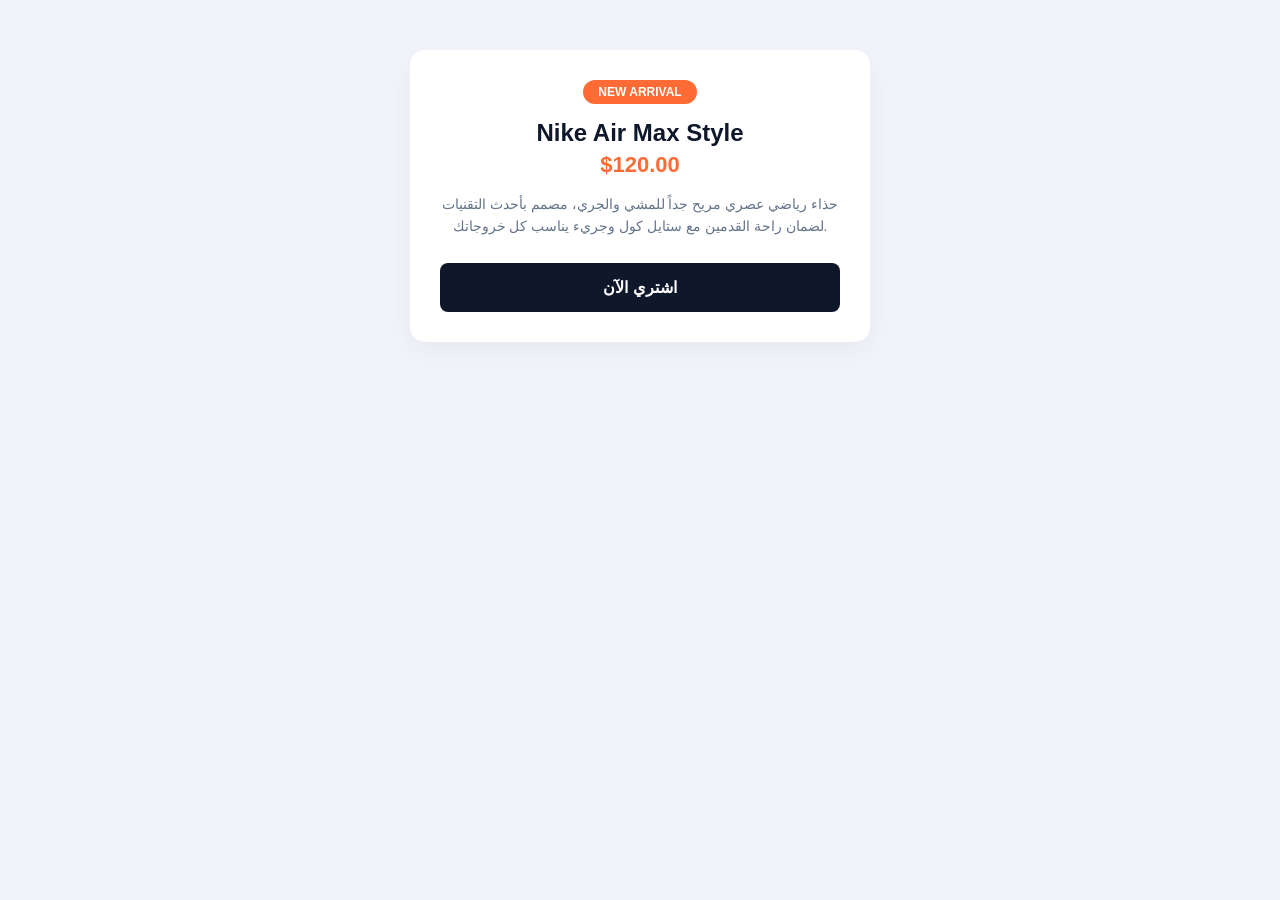
==== guide.html @ 651e229e "Add files via upload" ====
<!DOCTYPE html>
<html lang="ar">
<head>
    <meta charset="UTF-8">
    <title>Sonson Sneakers Store</title>
    <style>
        body {
            background-color: #f1f5f9;
            color: #1e293b;
            font-family: sans-serif;
            margin: 0;
            padding: 50px 20px;
            display: flex;
            justify-content: center;
        }
        .product-card {
            width: 400px;
            background-color: #ffffff;
            padding: 30px;
            border-radius: 15px;
            box-shadow: 0 10px 30px rgba(0,0,0,0.05);
            text-align: center;
        }
        .tag {
            display: inline-block;
            background-color: #ff6b35;
            color: white;
            padding: 5px 15px;
            font-size: 12px;
            font-weight: bold;
            border-radius: 20px;
            text-transform: uppercase;
        }
        .product-title {
            font-size: 24px;
            margin: 15px 0 5px 0;
            color: #0f172a;
        }
        .price {
            font-size: 22px;
            color: #ff6b35;
            font-weight: bold;
            margin-bottom: 15px;
        }
        .description {
            color: #64748b;
            font-size: 14px;
            line-height: 1.6;
            margin-bottom: 25px;
        }
        .btn-buy {
            display: block;
            background-color: #0f172a;
            color: white;
            padding: 15px;
            text-decoration: none;
            font-weight: bold;
            border-radius: 8px;
            transition: 0.3s;
        }
        .btn-buy:hover {
            background-color: #ff6b35;
        }
    </style>
</head>
<body>

    <div class="product-card">
        <span class="tag">New Arrival</span>
        <h2 class="product-title">Nike Air Max Style</h2>
        <div class="price">$120.00</div>
        <p class="description">حذاء رياضي عصري مريح جداً للمشي والجري، مصمم بأحدث التقنيات لضمان راحة القدمين مع ستايل كول وجريء يناسب كل خروجاتك.</p>
        <a href="#" class="btn-buy">اشتري الآن</a>
    </div>

</body>
</html>
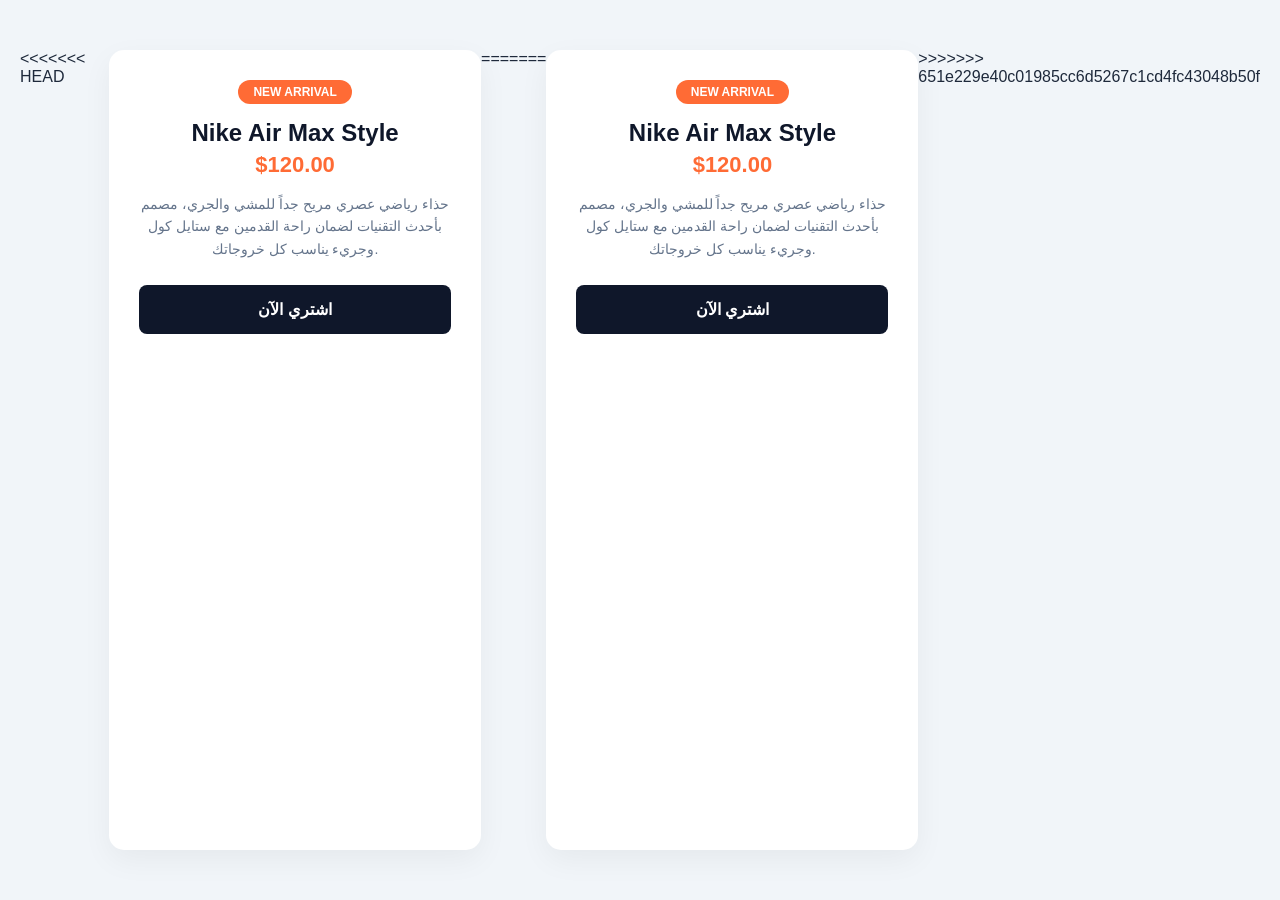
==== commit ac3b0fce: "update" ====
--- a/guide.html
+++ b/guide.html
@@ -1,77 +1,156 @@
-<!DOCTYPE html>
-<html lang="ar">
-<head>
-    <meta charset="UTF-8">
-    <title>Sonson Sneakers Store</title>
-    <style>
-        body {
-            background-color: #f1f5f9;
-            color: #1e293b;
-            font-family: sans-serif;
-            margin: 0;
-            padding: 50px 20px;
-            display: flex;
-            justify-content: center;
-        }
-        .product-card {
-            width: 400px;
-            background-color: #ffffff;
-            padding: 30px;
-            border-radius: 15px;
-            box-shadow: 0 10px 30px rgba(0,0,0,0.05);
-            text-align: center;
-        }
-        .tag {
-            display: inline-block;
-            background-color: #ff6b35;
-            color: white;
-            padding: 5px 15px;
-            font-size: 12px;
-            font-weight: bold;
-            border-radius: 20px;
-            text-transform: uppercase;
-        }
-        .product-title {
-            font-size: 24px;
-            margin: 15px 0 5px 0;
-            color: #0f172a;
-        }
-        .price {
-            font-size: 22px;
-            color: #ff6b35;
-            font-weight: bold;
-            margin-bottom: 15px;
-        }
-        .description {
-            color: #64748b;
-            font-size: 14px;
-            line-height: 1.6;
-            margin-bottom: 25px;
-        }
-        .btn-buy {
-            display: block;
-            background-color: #0f172a;
-            color: white;
-            padding: 15px;
-            text-decoration: none;
-            font-weight: bold;
-            border-radius: 8px;
-            transition: 0.3s;
-        }
-        .btn-buy:hover {
-            background-color: #ff6b35;
-        }
-    </style>
-</head>
-<body>
-
-    <div class="product-card">
-        <span class="tag">New Arrival</span>
-        <h2 class="product-title">Nike Air Max Style</h2>
-        <div class="price">$120.00</div>
-        <p class="description">حذاء رياضي عصري مريح جداً للمشي والجري، مصمم بأحدث التقنيات لضمان راحة القدمين مع ستايل كول وجريء يناسب كل خروجاتك.</p>
-        <a href="#" class="btn-buy">اشتري الآن</a>
-    </div>
-
-</body>
+<<<<<<< HEAD
+<!DOCTYPE html>
+<html lang="ar">
+<head>
+    <meta charset="UTF-8">
+    <title>Sonson Sneakers Store</title>
+    <style>
+        body {
+            background-color: #f1f5f9;
+            color: #1e293b;
+            font-family: sans-serif;
+            margin: 0;
+            padding: 50px 20px;
+            display: flex;
+            justify-content: center;
+        }
+        .product-card {
+            width: 400px;
+            background-color: #ffffff;
+            padding: 30px;
+            border-radius: 15px;
+            box-shadow: 0 10px 30px rgba(0,0,0,0.05);
+            text-align: center;
+        }
+        .tag {
+            display: inline-block;
+            background-color: #ff6b35;
+            color: white;
+            padding: 5px 15px;
+            font-size: 12px;
+            font-weight: bold;
+            border-radius: 20px;
+            text-transform: uppercase;
+        }
+        .product-title {
+            font-size: 24px;
+            margin: 15px 0 5px 0;
+            color: #0f172a;
+        }
+        .price {
+            font-size: 22px;
+            color: #ff6b35;
+            font-weight: bold;
+            margin-bottom: 15px;
+        }
+        .description {
+            color: #64748b;
+            font-size: 14px;
+            line-height: 1.6;
+            margin-bottom: 25px;
+        }
+        .btn-buy {
+            display: block;
+            background-color: #0f172a;
+            color: white;
+            padding: 15px;
+            text-decoration: none;
+            font-weight: bold;
+            border-radius: 8px;
+            transition: 0.3s;
+        }
+        .btn-buy:hover {
+            background-color: #ff6b35;
+        }
+    </style>
+</head>
+<body>
+
+    <div class="product-card">
+        <span class="tag">New Arrival</span>
+        <h2 class="product-title">Nike Air Max Style</h2>
+        <div class="price">$120.00</div>
+        <p class="description">حذاء رياضي عصري مريح جداً للمشي والجري، مصمم بأحدث التقنيات لضمان راحة القدمين مع ستايل كول وجريء يناسب كل خروجاتك.</p>
+        <a href="#" class="btn-buy">اشتري الآن</a>
+    </div>
+
+</body>
+=======
+<!DOCTYPE html>
+<html lang="ar">
+<head>
+    <meta charset="UTF-8">
+    <title>Sonson Sneakers Store</title>
+    <style>
+        body {
+            background-color: #f1f5f9;
+            color: #1e293b;
+            font-family: sans-serif;
+            margin: 0;
+            padding: 50px 20px;
+            display: flex;
+            justify-content: center;
+        }
+        .product-card {
+            width: 400px;
+            background-color: #ffffff;
+            padding: 30px;
+            border-radius: 15px;
+            box-shadow: 0 10px 30px rgba(0,0,0,0.05);
+            text-align: center;
+        }
+        .tag {
+            display: inline-block;
+            background-color: #ff6b35;
+            color: white;
+            padding: 5px 15px;
+            font-size: 12px;
+            font-weight: bold;
+            border-radius: 20px;
+            text-transform: uppercase;
+        }
+        .product-title {
+            font-size: 24px;
+            margin: 15px 0 5px 0;
+            color: #0f172a;
+        }
+        .price {
+            font-size: 22px;
+            color: #ff6b35;
+            font-weight: bold;
+            margin-bottom: 15px;
+        }
+        .description {
+            color: #64748b;
+            font-size: 14px;
+            line-height: 1.6;
+            margin-bottom: 25px;
+        }
+        .btn-buy {
+            display: block;
+            background-color: #0f172a;
+            color: white;
+            padding: 15px;
+            text-decoration: none;
+            font-weight: bold;
+            border-radius: 8px;
+            transition: 0.3s;
+        }
+        .btn-buy:hover {
+            background-color: #ff6b35;
+        }
+    </style>
+</head>
+<body>
+
+    <div class="product-card">
+        <span class="tag">New Arrival</span>
+        <h2 class="product-title">Nike Air Max Style</h2>
+        <div class="price">$120.00</div>
+        <p class="description">حذاء رياضي عصري مريح جداً للمشي والجري، مصمم بأحدث التقنيات لضمان راحة القدمين مع ستايل كول وجريء يناسب كل خروجاتك.</p>
+        <a href="#" class="btn-buy">اشتري الآن</a>
+    </div>
+
+</body>
+>>>>>>> 651e229e40c01985cc6d5267c1cd4fc43048b50f
 </html>
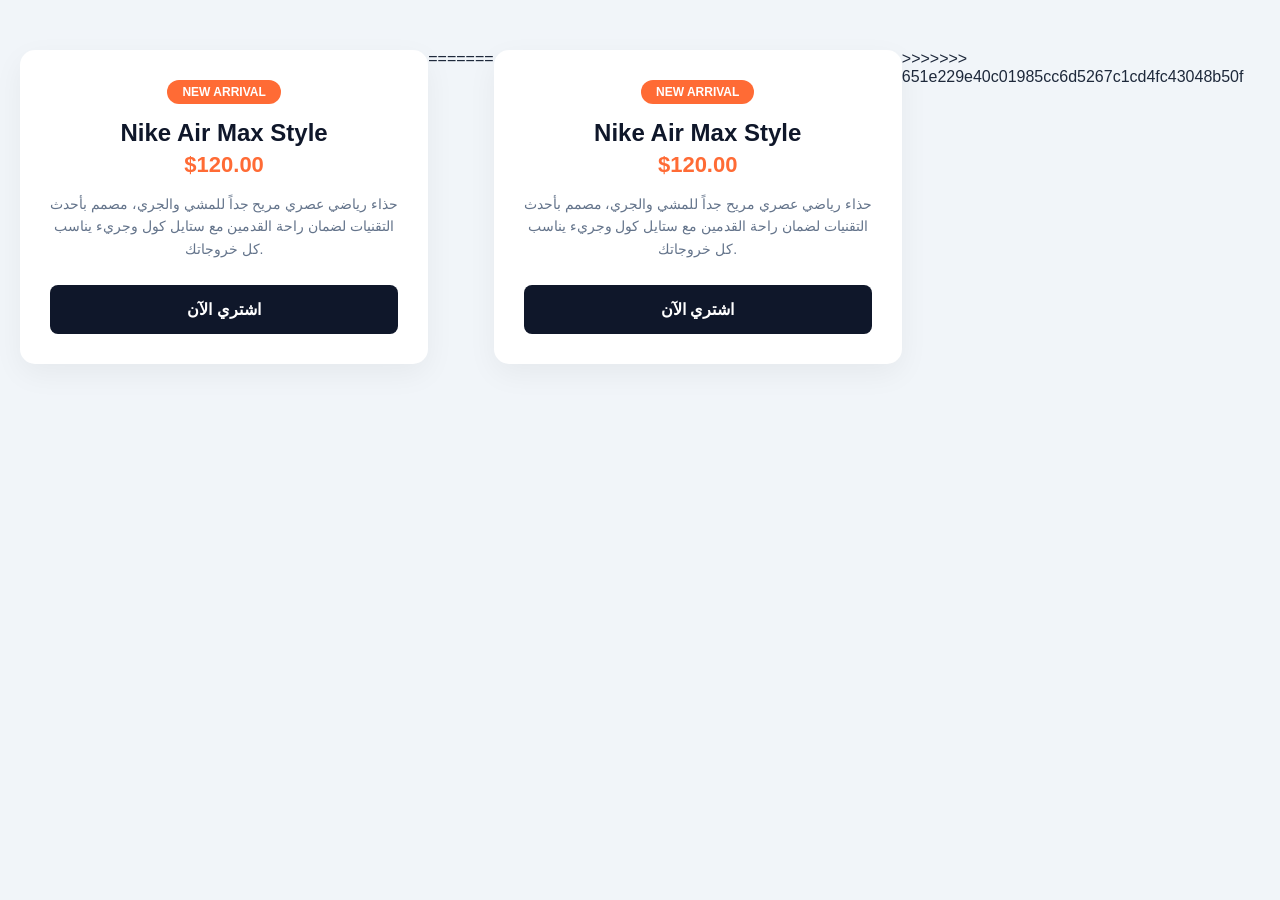
==== commit 5c21abd5: "up" ====
--- a/guide.html
+++ b/guide.html
@@ -1,4 +1,3 @@
-<<<<<<< HEAD
 <!DOCTYPE html>
 <html lang="ar">
 <head>
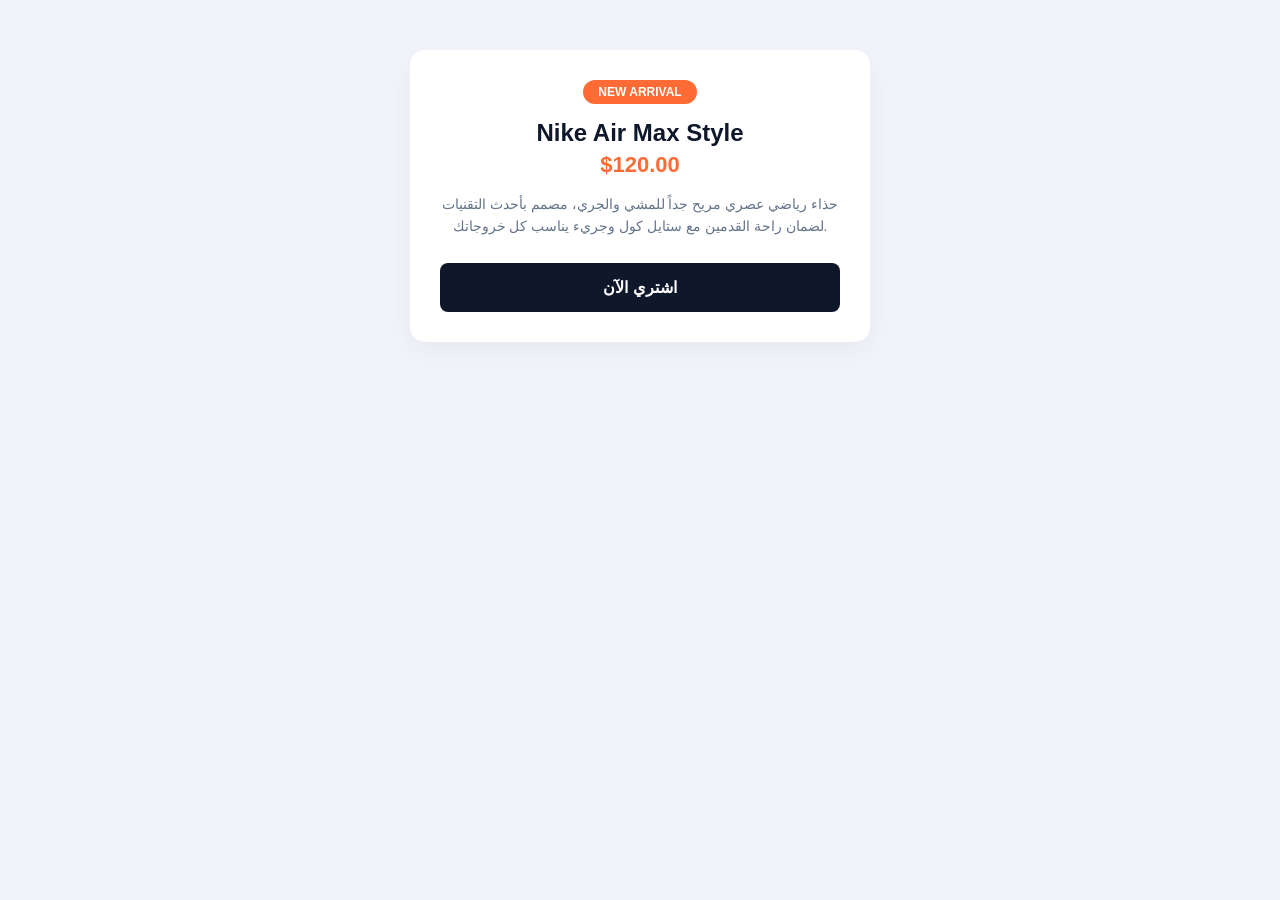
==== commit 95aee411: "Update guide.html" ====
--- a/guide.html
+++ b/guide.html
@@ -74,82 +74,4 @@
     </div>
 
 </body>
-=======
-<!DOCTYPE html>
-<html lang="ar">
-<head>
-    <meta charset="UTF-8">
-    <title>Sonson Sneakers Store</title>
-    <style>
-        body {
-            background-color: #f1f5f9;
-            color: #1e293b;
-            font-family: sans-serif;
-            margin: 0;
-            padding: 50px 20px;
-            display: flex;
-            justify-content: center;
-        }
-        .product-card {
-            width: 400px;
-            background-color: #ffffff;
-            padding: 30px;
-            border-radius: 15px;
-            box-shadow: 0 10px 30px rgba(0,0,0,0.05);
-            text-align: center;
-        }
-        .tag {
-            display: inline-block;
-            background-color: #ff6b35;
-            color: white;
-            padding: 5px 15px;
-            font-size: 12px;
-            font-weight: bold;
-            border-radius: 20px;
-            text-transform: uppercase;
-        }
-        .product-title {
-            font-size: 24px;
-            margin: 15px 0 5px 0;
-            color: #0f172a;
-        }
-        .price {
-            font-size: 22px;
-            color: #ff6b35;
-            font-weight: bold;
-            margin-bottom: 15px;
-        }
-        .description {
-            color: #64748b;
-            font-size: 14px;
-            line-height: 1.6;
-            margin-bottom: 25px;
-        }
-        .btn-buy {
-            display: block;
-            background-color: #0f172a;
-            color: white;
-            padding: 15px;
-            text-decoration: none;
-            font-weight: bold;
-            border-radius: 8px;
-            transition: 0.3s;
-        }
-        .btn-buy:hover {
-            background-color: #ff6b35;
-        }
-    </style>
-</head>
-<body>
 
-    <div class="product-card">
-        <span class="tag">New Arrival</span>
-        <h2 class="product-title">Nike Air Max Style</h2>
-        <div class="price">$120.00</div>
-        <p class="description">حذاء رياضي عصري مريح جداً للمشي والجري، مصمم بأحدث التقنيات لضمان راحة القدمين مع ستايل كول وجريء يناسب كل خروجاتك.</p>
-        <a href="#" class="btn-buy">اشتري الآن</a>
-    </div>
-
-</body>
->>>>>>> 651e229e40c01985cc6d5267c1cd4fc43048b50f
-</html>
